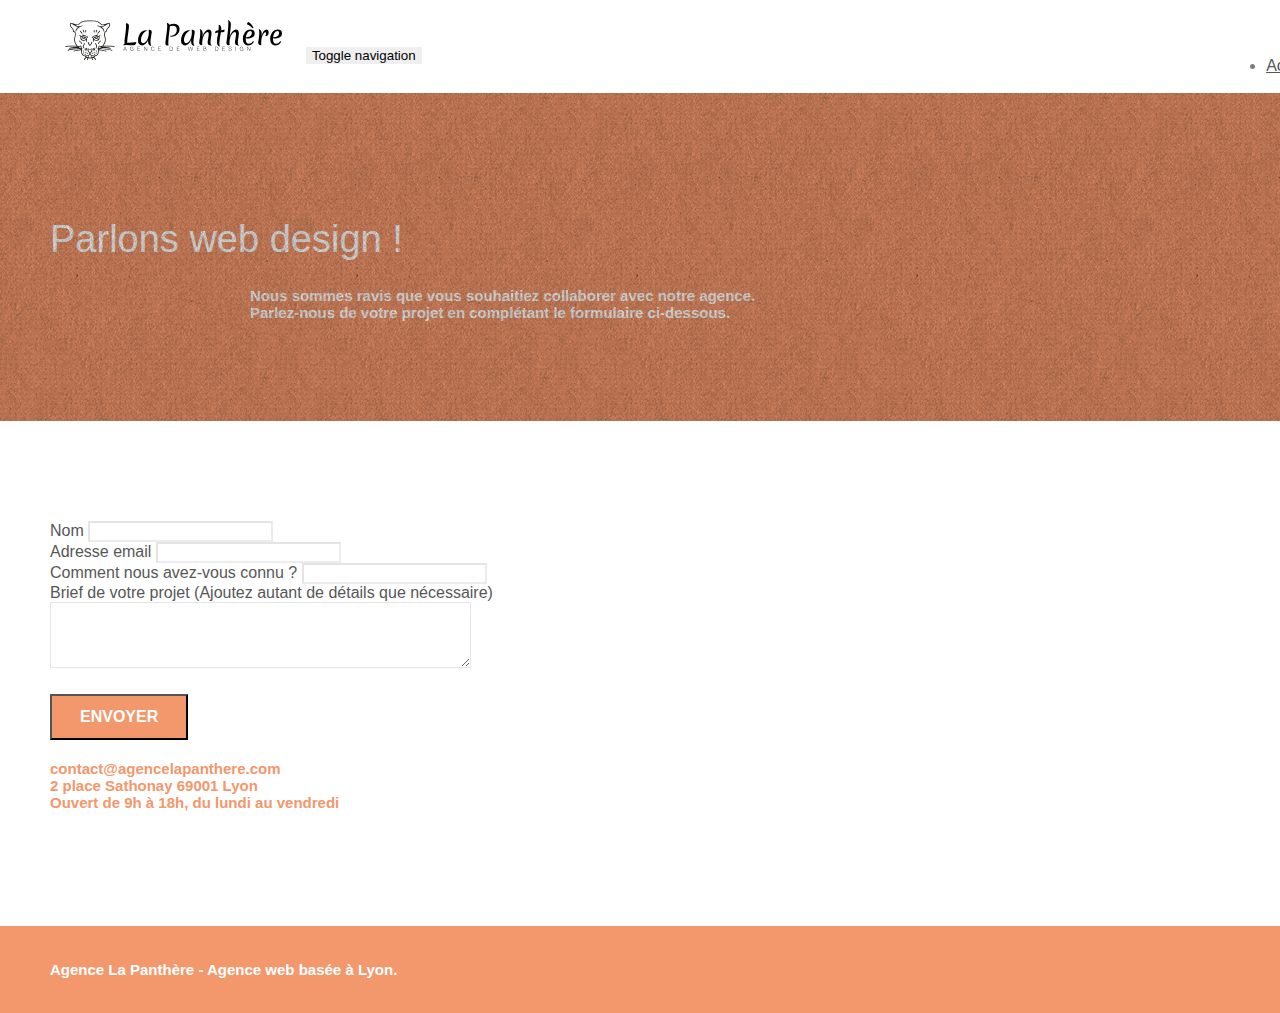
==== contact.html @ a103fcf6 "Maj 30/10/2022" ====
<!doctype html>
<html lang="Default">
<head>
    <meta charset="utf-8">
    <meta name="keywords" content="">
    <meta name="description" content="">
    <meta name="viewport" content="width=device-width, initial-scale=1.0, viewport-fit=cover">
    <link rel="shortcut icon" type="image/png" href="favicon.jpg">
    
	<link rel="stylesheet" type="text/css" href="./css/bootstrap.min.css">
	<link rel="stylesheet" type="text/css" href="style.css">
	<link rel="stylesheet" type="text/css" href="./css/font-awesome.min.css">
	<link rel="stylesheet" type="text/css" href="./css/et-line.min.css">
	
    
	<script src="./js/jquery-2.1.0.min.js"></script>
	<script src="./js/bootstrap.min.js"></script>
	<script src="./js/blocs.min.js"></script>
	<script src="./js/jqBootstrapValidation.js"></script>
	<script src="./js/formHandler.js"></script>
    <title>page2</title>

    
<!-- Analytics -->
 
<!-- Analytics END -->
    
</head>
<body>
<!-- Principal conteneur -->
<div class="page-container">
    
<!-- bloc-0 -->
<div class="bloc bgc-white l-bloc " id="bloc-0">
	<div class="container bloc-sm">
		<nav class="navbar row">
			<div class="navbar-header">
				<a class="navbar-brand" href="Panthere-web-design.html"><img src="img/agence-la-panthere-monochrome.svg" alt="atlanta web design logo" height="40" /></a>
				<button id="nav-toggle" type="button" class="ui-navbar-toggle navbar-toggle" data-toggle="collapse" data-target=".navbar-1">
					<span class="sr-only">Toggle navigation</span><span class="icon-bar"></span><span class="icon-bar"></span><span class="icon-bar"></span>
				</button>
			</div>
			<div class="collapse navbar-collapse navbar-1 special-dropdown-nav">
				<ul class="site-navigation nav navbar-nav">
					<li>
						<a href="Panthere-web-design.html">Accueil</a>
					</li>
					<li>
					</li>
					<li>
						<a href="page2.html">page2 &gt;</a>
					</li>
				</ul>
			</div>
		</nav>
	</div>
</div>
<!-- bloc-0 END -->

<!-- bloc-6 -->
<div class="bloc bg-dots-bg bg-repeat bgc-atomic-tangerine d-bloc bloc-bg-texture texture-paper" id="bloc-6">
	<div class="container bloc-lg">
		<div class="row">
			<div class="col-sm-12">
				<h1 class="text-center hero-bloc-text tc-white">
					Parlons web design !
				</h1>
				<p class="text-center mg-lg tc-white tight-width-whitespace">
					Nous sommes ravis que vous souhaitiez collaborer avec notre agence.<br>
					Parlez-nous de votre projet en complétant le formulaire ci-dessous.
				</p>
			</div>
		</div>
	</div>
</div>
<!-- bloc-6 END -->

<!-- bloc-7 -->
<div class="bloc bgc-white l-bloc" id="bloc-7">
	<div class="container bloc-lg">
		<div class="row">
			<div class="col-sm-6">
				<form id="form_1" novalidate success-msg="Your message has been sent." fail-msg="Sorry it seems that our mail server is not responding, Sorry for the inconvenience!">
					<div class="form-group">
						<label>
							Nom
						</label>
						<input id="name" class="form-control" required />
					</div>
					<div class="form-group">
						<label>
							Adresse email
						</label>
						<input id="email" class="form-control" type="email" required />
					</div>
					<div class="form-group">
						<label>
							Comment nous avez-vous connu ?
						</label>
						<input class="form-control" type="email" required id="input_504" />
					</div>
					<div class="form-group">
						<label>
							Brief de votre projet (Ajoutez autant de détails que nécessaire)<br>
						</label><textarea id="message" class="form-control" rows="4" cols="50" required></textarea>
					</div> 
					<button class="bloc-button btn btn-lg btn-block cta-hero btn-atomic-tangerine" type="submit">
						Envoyer
					</button>
				</form>
			</div>
			<div class="col-sm-6">
				<p>
					contact@agencelapanthere.com<br>2 place Sathonay 69001 Lyon<br>Ouvert de 9h à 18h, du lundi au vendredi<br>
				</p>
			</div>
		</div>
	</div>
</div>
<!-- bloc-7 END -->

<!-- ScrollToTop Button -->
<a class="bloc-button btn btn-d scrollToTop" onclick="scrollToTarget('1')"><span class="fa fa-chevron-up"></span></a>
<!-- ScrollToTop Button END-->


<!-- Footer - bloc-8 -->
<div class="bloc bgc-atomic-tangerine d-bloc" id="bloc-8">
	<div class="container bloc-sm">
		<div class="row">
			<div class="col-sm-12">
				<p class="text-center white">
					Agence La Panthère - Agence web basée à Lyon.<br>
				</p>
				<div class="row row-no-gutters social">
					<div class="col-sm-3">
						<div class="text-center">
							<a class="social" href="Panthere-web-design.html"><span class="fa fa-twitter icon-md"></span></a>
						</div>
					</div>
					<div class="col-sm-3">
						<div class="text-center">
							<a class="social" href="Panthere-web-design.html"><span class="fa fa-facebook icon-md"></span></a>
						</div>
					</div>
					<div class="col-sm-3">
						<div class="text-center">
							<a class="social" href="Panthere-web-design.html"><span class="fa fa-dribbble icon-md"></span></a>
						</div>
					</div>
					<div class="col-sm-3">
						<div class="text-center">
							<a class="social" href="Panthere-web-design.html"><span class="fa fa-instagram icon-md"></span></a>
						</div>
					</div>
				</div>
			</div>
		</div>
	</div>
</div>
<!-- Footer - bloc-8 END -->

</div>
<!-- Principal conteneur END -->
    

</body>
</html>
---- style.css ----
body {
    margin: 0;
    padding: 0;
    background: #FFF;
    overflow-x: hidden;
    -webkit-font-smoothing: antialiased;
    -moz-osx-font-smoothing: grayscale;
}

a,
button {
    transition: all .3s ease-in-out;
    outline: none!important;
}

a:hover {
    text-decoration: none;
    cursor: pointer;
}

#page-loading-blocs-notifaction {
    position: fixed;
    top: 0;
    bottom: 0;
    width: 100%;
    z-index: 100000;
    background: #FFFFFF url("img/pageload-spinner.gif") no-repeat center center;
}

.bloc {
    width: 100%;
    clear: both;
    background: 50% 50% no-repeat;
    padding: 0 50px;
    -webkit-background-size: cover;
    -moz-background-size: cover;
    -o-background-size: cover;
    background-size: cover;
    position: relative;
}

.bloc .container {
    padding-left: 0;
    padding-right: 0;
}

.bloc-lg {
    padding: 100px 50px;
}

.bloc-md {
    padding: 50px;
}

.bloc-sm {
    padding: 20px 50px;
}

.bg-center,
.bg-l-edge,
.bg-r-edge,
.bg-t-edge,
.bg-b-edge,
.bg-tl-edge,
.bg-bl-edge,
.bg-tr-edge,
.bg-br-edge,
.bg-repeat {
    -webkit-background-size: auto!important;
    -moz-background-size: auto!important;
    -o-background-size: auto!important;
    background-size: auto!important;
}

.bg-repeat {
    background: repeat;
}

.bg-t-edge {
    background: top no-repeat;
}

.bloc-bg-texture::before {
    content: "";
    background-size: 2px 2px;
    position: absolute;
    top: 0;
    bottom: 0;
    left: 0;
    right: 0;
}

.texture-paper::before {
    background: url("img/texture-paper.png");
    background-size: 280px 280px;
}

.b-parallax {
    background-attachment: fixed;
}

.d-bloc {
    color: rgba(255, 255, 255, .7);
}

.d-bloc button:hover {
    color: rgba(255, 255, 255, .9);
}

.d-bloc .icon-round,
.d-bloc .icon-square,
.d-bloc .icon-rounded,
.d-bloc .icon-semi-rounded-a,
.d-bloc .icon-semi-rounded-b {
    border-color: rgba(255, 255, 255, .9);
}

.d-bloc .divider-h span {
    border-color: rgba(255, 255, 255, .2);
}

.d-bloc .a-btn,
.d-bloc .navbar a,
.d-bloc .navbar-brand,
.d-bloc a .icon-sm,
.d-bloc a .icon-md,
.d-bloc a .icon-lg,
.d-bloc a .icon-xl,
.d-bloc h1 a,
.d-bloc h2 a,
.d-bloc h3 a,
.d-bloc h4 a,
.d-bloc h5 a,
.d-bloc h6 a,
.d-bloc p a {
    color: rgba(255, 255, 255, .6);
}

.d-bloc .a-btn:hover,
.d-bloc .navbar a:hover,
.d-bloc .navbar-brand:hover,
.d-bloc a:hover .icon-sm,
.d-bloc a:hover .icon-md,
.d-bloc a:hover .icon-lg,
.d-bloc a:hover .icon-xl,
.d-bloc h1 a:hover,
.d-bloc h2 a:hover,
.d-bloc h3 a:hover,
.d-bloc h4 a:hover,
.d-bloc h5 a:hover,
.d-bloc h6 a:hover,
.d-bloc p a:hover {
    color: rgba(255, 255, 255, 1);
}

.d-bloc .navbar-toggle .icon-bar {
    background: rgba(255, 255, 255, 1);
}

.d-bloc .btn-wire,
.d-bloc .btn-wire:hover {
    color: rgba(255, 255, 255, 1);
    border-color: rgba(255, 255, 255, 1);
}

.d-bloc .panel {
    color: rgba(0, 0, 0, .5);
}

.d-bloc .panel button:hover {
    color: rgba(0, 0, 0, .7);
}

.d-bloc .panel icon {
    border-color: rgba(0, 0, 0, .7);
}

.d-bloc .panel .divider-h span {
    border-color: rgba(0, 0, 0, .1);
}

.d-bloc .panel .a-btn {
    color: rgba(0, 0, 0, .6);
}

.d-bloc .panel .a-btn:hover {
    color: rgba(0, 0, 0, 1);
}

.d-bloc .panel .btn-wire,
.d-bloc .panel .btn-wire:hover {
    color: rgba(0, 0, 0, .7);
    border-color: rgba(0, 0, 0, .3);
}

.d-bloc .panel,
.l-bloc {
    color: rgba(0, 0, 0, .5);
}

.d-bloc .panel button:hover,
.l-bloc button:hover {
    color: rgba(0, 0, 0, .7);
}

.l-bloc .icon-round,
.l-bloc .icon-square,
.l-bloc .icon-rounded,
.l-bloc .icon-semi-rounded-a,
.l-bloc .icon-semi-rounded-b {
    border-color: rgba(0, 0, 0, .7);
}

.d-bloc .panel .divider-h span,
.l-bloc .divider-h span {
    border-color: rgba(0, 0, 0, .1);
}

.d-bloc .panel .a-btn,
.l-bloc .a-btn,
.l-bloc .navbar a,
.l-bloc .navbar-brand,
.l-bloc a .icon-sm,
.l-bloc a .icon-md,
.l-bloc a .icon-lg,
.l-bloc a .icon-xl,
.l-bloc h1 a,
.l-bloc h2 a,
.l-bloc h3 a,
.l-bloc h4 a,
.l-bloc h5 a,
.l-bloc h6 a,
.l-bloc p a {
    color: rgba(0, 0, 0, .6);
}

.d-bloc .panel .a-btn:hover,
.l-bloc .a-btn:hover,
.l-bloc .navbar a:hover,
.l-bloc .navbar-brand:hover,
.l-bloc a:hover .icon-sm,
.l-bloc a:hover .icon-md,
.l-bloc a:hover .icon-lg,
.l-bloc a:hover .icon-xl,
.l-bloc h1 a:hover,
.l-bloc h2 a:hover,
.l-bloc h3 a:hover,
.l-bloc h4 a:hover,
.l-bloc h5 a:hover,
.l-bloc h6 a:hover,
.l-bloc p a:hover {
    color: rgba(0, 0, 0, 1);
}

.l-bloc .navbar-toggle .icon-bar {
    color: rgba(0, 0, 0, .6);
}

.d-bloc .panel .btn-wire,
.d-bloc .panel .btn-wire:hover,
.l-bloc .btn-wire,
.l-bloc .btn-wire:hover {
    color: rgba(0, 0, 0, .7);
    border-color: rgba(0, 0, 0, .3);
}

.voffset {
    margin-top: 30px;
}

.voffset-lg {
    margin-top: 80px;
}

.row-no-gutters {
    margin-right: 0;
    margin-left: 0;
}

.row.row-no-gutters > [class^="col-"],
.row.row-no-gutters > [class*=" col-"] {
    padding-right: 0;
    padding-left: 0;
}

#bloc-1-hero h1 {
    font-size: 32px;
}

.navbar {
    margin-bottom: 0;
    z-index: 1;
}

.navbar-brand {
    height: auto;
    padding: 3px 15px;
    font-size: 25px;
    font-weight: normal;
    font-weight: 600;
    line-height: 44px;
}

.navbar-brand img {
    max-height: 200px;
    margin: 0 5px 0 0;
    display: inline;
}

.navbar-brand img[src$=svg] {
    min-width: 100px;
}

.nav-center .navbar-brand img {
    margin: 0;
}

.navbar .nav {
    padding-top: 2px;
    margin-right: -16px;
    float: right;
    z-index: 1;
}

.nav > li {
    float: left;
    margin-top: 4px;
    font-size: 16px;
}

.navbar-nav .open .dropdown-menu > li > a {
    text-align: inherit;
}

.nav > li a:hover,
.nav > li a:focus {
    background: transparent;
}

.navbar-toggle {
    margin: 10px 10px 0 0;
    border: 0px;
}

.navbar-toggle:hover {
    background: transparent!important;
}

.navbar-toggle .icon-bar {
    background-color: rgba(0, 0, 0, .5);
    width: 26px;
}

.nav-invert .navbar .nav {
    float: left;
}

.nav-invert .navbar-header,
.nav-invert .navbar-brand {
    float: right;
    position: relative;
    z-index: 2;
}

@media (min-width: 768px) {
    .site-navigation {
        position: absolute;
        top: 50%;
        right: 20px;
        transform: translate(0, -50%);
        -webkit-transform: translateY(-50%);
    }
    .nav > li .dropdown-menu a,
    .nav > li .dropdown-menu a:hover {
        color: #484848;
    }
    .nav-invert .site-navigation {
        left: 0;
        right: 0;
    }
    .nav-center {
        text-align: center;
    }
    .nav-center .navbar-header {
        width: 100%;
    }
    .nav-center .navbar-header,
    .nav-center .navbar-brand,
    .nav-center .nav > li {
        float: none;
        display: inline-block;
    }
    .nav-center .site-navigation {
        position: relative;
        width: 100%;
        right: 0;
        margin-right: 0px;
        margin-top: 20px;
    }
    .nav-center.mini-nav .navbar-toggle {
        float: none;
        margin: 10px auto 0;
    }
}

.nav > li > .dropdown a {
    background: none!important;
    display: block;
    padding: 14px 15px;
}

nav .caret {
    margin: 0 5px;
}

.dropdown-menu .dropdown-menu {
    top: -8px;
    left: 100%;
}

.dropdown-menu .dropmenu-flow-right {
    top: 100%;
    left: 0;
    margin-left: -1px;
    border-top-left-radius: 0;
    border-top-right-radius: 0;
}

.dropdown-menu .dropdown span {
    border: 4px solid black;
    border-top-color: transparent;
    border-right-color: transparent;
    border-bottom-color: transparent;
    margin: 6px -5px 0 0!important;
    float: right;
}

.mg-md {
    margin-top: 10px;
    margin-bottom: 20px;
}

.mg-lg {
    margin-top: 10px;
    margin-bottom: 40px;
}

.btn {
    margin: 0 5px 5px 0;
}

.btn.pull-right {
    margin: 0 0 5px 5px;
}

.btn-d,
.btn-d:hover,
.btn-d:focus {
    color: #FFF;
    background: rgba(0, 0, 0, .3);
}

button {
    outline: none!important;
}

.btn-rd {
    border-radius: 40px;
}

.btn-clean {
    border: 1px solid rgba(0, 0, 0, .08);
    border-bottom-color: rgba(0, 0, 0, .1);
    text-shadow: 0 1px 0 rgba(0, 0, 1, .1);
    box-shadow: 0 1px 3px rgba(0, 0, 1, .25), inset 0 1px 0 0 rgba(255, 255, 255, .15);
}

.icon-md {
    font-size: 30px!important;
}

.icon-lg {
    font-size: 60px!important;
}

.sm-shadow {
    text-shadow: 0 1px 2px rgba(0, 0, 0, .3);
}

.panel-sq,
.panel-sq .panel-heading,
.panel-sq .panel-footer {
    border-radius: 0;
}

.panel-rd {
    border-radius: 30px;
}

.panel-rd .panel-heading {
    border-radius: 29px 29px 0 0;
}

.panel-rd .panel-footer {
    border-radius: 0 0 29px 29px;
}

.form-control {
    border-color: rgba(0, 0, 0, .1);
    box-shadow: none;
}

.scrollToTop {
    width: 40px;
    height: 40px;
    position: fixed;
    bottom: 20px;
    right: 20px;
    opacity: 0;
    z-index: 500;
    transition: all .3s ease-in-out;
}

.scrollToTop span {
    margin-top: 6px;
}

.showScrollTop {
    font-size: 14px;
    opacity: 1;
}

a[data-lightbox] {
    position: relative;
    display: block;
    text-align: center;
}

a[data-lightbox]:hover::before {
    content: "+";
    font-family: "HelveticaNeue-Light", "Helvetica Neue Light", "Helvetica Neue", Helvetica, Arial;
    font-size: 32px;
    width: 50px;
    height: 50px;
    margin-left: -25px;
    border-radius: 50%;
    background: rgba(0, 0, 0, .6);
    color: #FFF;
    font-weight: 100;
    z-index: 1;
    position: absolute;
    top: 50%;
    transform: translateY(-50%);
    -webkit-transform: translateY(-50%);
}

a[data-lightbox]:hover img {
    opacity: 0.6;
    -webkit-animation-fill-mode: none;
    animation-fill-mode: none;
}

#lightbox-modal {
    display: flex;
    align-items: center;
}

#lightbox-modal .modal-dialog {
    width: 90%;
    max-width: 900px;
    margin: 0 auto 0;
}

#lightbox-modal .modal-dialog img {
    max-height: 90vh;
    margin: 0 auto;
}

.lightbox-caption {
    padding: 20px;
    color: #FFF;
    background: rgba(0, 0, 0, .5);
    position: absolute;
    left: 15px;
    right: 15px;
    bottom: 5px;
}

.close-lightbox {
    color: #FFF;
    font-size: 30px;
    position: absolute;
    top: 20px;
    right: 20px;
    z-index: 20;
    background: rgba(0, 0, 0, .5);
    border: none;
    line-height: 30px;
    padding: 0 9px 5px;
    opacity: 0.3;
}

.close-lightbox:hover,
.next-lightbox:hover,
.prev-lightbox:hover {
    opacity: 1.0;
    color: #FFF;
}

.next-lightbox,
.prev-lightbox {
    font-size: 20px;
    color: rgba(255, 255, 255, .9);
    background: rgba(0, 0, 0, .5);
    transition: all .2s ease-in-out;
    position: absolute;
    top: 45%;
    z-index: 1;
    opacity: 0.4;
}

.next-lightbox {
    padding: 6px 8px 1px 13px;
    right: 25px;
}

.prev-lightbox {
    padding: 6px 13px 1px 10px;
    left: 25px;
}

.snapshot-lb .modal-body {
    padding-bottom: 45px;
}

.snapshot-lb .lightbox-caption {
    padding: 0;
    color: rgba(0, 0, 0, .5);
    background: none;
}

h1,
h2,
h3,
h4,
h5,
h6,
p,
label,
.btn,
a {
    font-family: "helvetica";
    font-weight: 400;
    color: #575757!important;
}

/***** Ajouté ******/

h2 {
   /* font-weight: bold !important;*/
}

.container {
    max-width: 1000px;
}

.hero-bloc-text {
    font-size: 38px;
}

.hero-bloc-text-sub {
    font-size: 36px;
}

.statement-bloc-text {
    line-height: 26px;
    font-style: italic;
    font-size: 20px;
    text-align: center;
    font-weight: lighter;
    max-width: 520px;
    margin: auto auto auto auto;
}

p {
    /*font-size: 11px;*/

    font-size: 15px;
    
    color:#F3976C!important;
    font-weight: bold!important;
}

.tight-width-whitespace {
    max-width: 600px;
    margin: auto auto auto auto;
}

.h1 {
    font-size: 20px;
    font-family: "Open Sans";
}

.cta-hero {
    margin-top: 22px;
    color: #FFFFFF!important;
    text-transform: uppercase;
    padding: 12px 28px 12px 28px;
    font-size: 16px;
    font-weight: 700;
}

.social {
    max-width: 400px;
    margin: auto auto auto auto;
}

h2 {
    font-size: 22px;
    line-height: 1.4em;
}

h3 {
    font-size: 15px;
    text-transform: uppercase;
    font-weight: 700;
    color: #333333!important;
}

.med-width-whitespace {
    max-width: 800px;
    margin: auto auto auto auto;
    box-shadow: 0px 0px 0px #000000;
}

h1 {
    color: #333333!important;
}

h4 {
    color: #333333!important;
}

.icons {
    margin-bottom: 14px;
    margin-top: 24px;
}

.white {
    color: #FFFFFF!important;
}

.portfolio-thumb {
    margin-bottom: 24px;
}

.portfolio-row {
    margin-bottom: 44px;
    margin-top: 50px;
}

.avatar {
    box-shadow: 0px 4px 9px rgba(0, 0, 0, 0.3);
}

.black-background {
    background-color: rgba(165, 147, 99, 0.7);
    padding: 40px 40px 40px 40px;
}

.bold-link {
    font-weight: 900;
    text-decoration: underline!important;
}

.bgc-white {
    background-color: #FFFFFF;
}

.bgc-dark-slate-blue {
    background-color: #364577;
}

.bgc-atomic-tangerine {
    background-color: #F3976C;
}

.tc-white {
    color:white !important;              /* #F3976C!important;*/
}

.btn-atomic-tangerine {
    background: #F3976C;
    color: #FFFFFF!important;
}

.btn-atomic-tangerine:hover {
    background: #c27956!important;
    color: #FFFFFF!important;
}

.ltc-white {
    color: #FFFFFF!important;
}

.ltc-white:hover {
    color: #cccccc!important;
}

.ltc-atomic-tangerine {
    color: #F3976C!important;
}

.ltc-atomic-tangerine:hover {
    color: #c27956!important;
}

.icon-dark-slate-blue {
    color: #364577!important;
    border-color: #364577!important;
}

.bg-dots-bg {
    background-image: url("img/dots-bg.png");
}

.bg-lines-h2-bg {
    background-image: url("img/lines-h2-bg.png");
}

.bg-banniere {
    background-image: url("img/agence-la-panthere.jpg");
}

.bg-presentation {
    background-image: url("img/image-de-presentation.bmp");
}

@media (max-width: 1024px) {
    .bloc {
        padding-left: 20px;
        padding-right: 20px;
    }
    .bloc.full-width-bloc,
    .bloc-tile-2.full-width-bloc .container,
    .bloc-tile-3.full-width-bloc .container,
    .bloc-tile-4.full-width-bloc .container {
        padding-left: 0;
        padding-right: 0;
    }
}

@media (max-width: 992px) and (min-width: 768px) {
    .navbar .nav {
        max-width: 80%
    }
    .nav-center.navbar .nav {
        max-width: 100%
    }
}

@media only screen and (min-device-width: 768px) and (max-device-width: 1024px) and (orientation: landscape) {
    .b-parallax {
        background-attachment: scroll;
    }
}

@media only screen and (min-device-width: 1024px) and (max-device-width: 1366px) and (-webkit-min-device-pixel-ratio: 1.5) {
    .b-parallax {
        background-attachment: scroll;
    }
}

@media (max-width: 991px) {
    .container {
        width: 100%;
    }
    .b-parallax {
        background-attachment: scroll;
    }
    .page-container,
    #hero-bloc {
        overflow-x: hidden;
        position: relative;
    }
    .bloc {
        padding-left: constant(safe-area-inset-left);
        padding-right: constant(safe-area-inset-right);
    }
    .bloc-group,
    .bloc-group .bloc {
        display: block;
        width: 100%;
    }
    .bloc-fill-screen .fill-bloc-top-edge,
    .bloc-fill-screen .fill-bloc-bottom-edge {
        padding: 0 20px;
        padding-left: constant(safe-area-inset-left);
        padding-right: constant(safe-area-inset-right);
    }
}

@media (max-width: 767px) {
    .page-container {
        overflow-x: hidden;
        position: relative;
    }
    h1,
    h2,
    h3,
    h4,
    h5,
    h6,
    p,
    #disqus_thread {
        padding-left: 10px!important;
        padding-right: 10px!important;
    }
    .b-parallax {
        background-attachment: scroll;
    }
    .navbar .nav {
        padding-top: 0;
        border-top: 1px solid rgba(0, 0, 0, .2);
        float: none!important;
    }
    .navbar.row {
        margin-left: 0;
        margin-right: 0;
    }
    .site-navigation {
        position: inherit;
        transform: none;
        -webkit-transform: none;
        -ms-transform: none;
    }
    .nav > li {
        margin-top: 0;
        border-bottom: 1px solid rgba(0, 0, 0, .1);
        background: rgba(0, 0, 0, .05);
        text-align: left;
        padding-left: 15px;
        width: 100%;
    }
    .nav > li:hover {
        background: rgba(0, 0, 0, .08);
    }
    .dropdown .dropdown a .caret {
        float: none;
        margin: 5px 0 0 10px!important;
        border: 4px solid black;
        border-bottom-color: transparent;
        border-right-color: transparent;
        border-left-color: transparent;
    }
    #hero-bloc .navbar .nav {
        background: rgba(0, 0, 0, .8);
    }
    #hero-bloc .navbar .nav a {
        color: rgba(255, 255, 255, .6);
    }
    .hero {
        padding: 50px 0;
    }
    .hero-nav {
        left: -1px;
        right: -1px;
    }
    .navbar-collapse {
        padding: 0;
        overflow-x: hidden;
        -webkit-box-shadow: none;
        box-shadow: none;
    }
    .navbar-brand img {
        max-height: 40px;
        width: auto;
    }
    .nav-invert .navbar-header {
        float: none;
        width: 100%;
    }
    .nav-invert .navbar-toggle {
        float: left;
        margin-left: 10px;
    }
    .bloc {
        padding-left: 0;
        padding-right: 0;
    }
    .bloc-xxl,
    .bloc-xl,
    .bloc-lg {
        padding: 40px 0;
    }
    .bloc-sm,
    .bloc-md {
        padding-left: 0;
        padding-right: 0;
    }
    .bloc-tile-2 .container,
    .bloc-tile-3 .container,
    .bloc-tile-4 .container,
    .bloc-fill-screen .fill-bloc-top-edge,
    .bloc-fill-screen .fill-bloc-bottom-edge {
        padding-left: 0;
        padding-right: 0;
    }
    .a-block {
        padding: 0 10px;
    }
    .btn-dwn {
        display: none;
    }
    .voffset {
        margin-top: 5px;
    }
    .voffset-md {
        margin-top: 20px;
    }
    .voffset-lg {
        margin-top: 30px;
    }
    form {
        padding: 5px;
    }
    .close-lightbox {
        display: inline-block;
    }
    .blocsapp-device-iphone5 {
        background-size: 216px 425px;
        padding-top: 60px;
        width: 216px;
        height: 425px;
    }
    .blocsapp-device-iphone5 img {
        width: 180px;
        height: 320px;
    }
}

@media (max-width: 400px) {
    .bloc {
        padding-left: 0;
        padding-right: 0;
    }
}

@media (max-width: 767px) {
    .bloc-mob-center-text {
        text-align: center;
    }
}
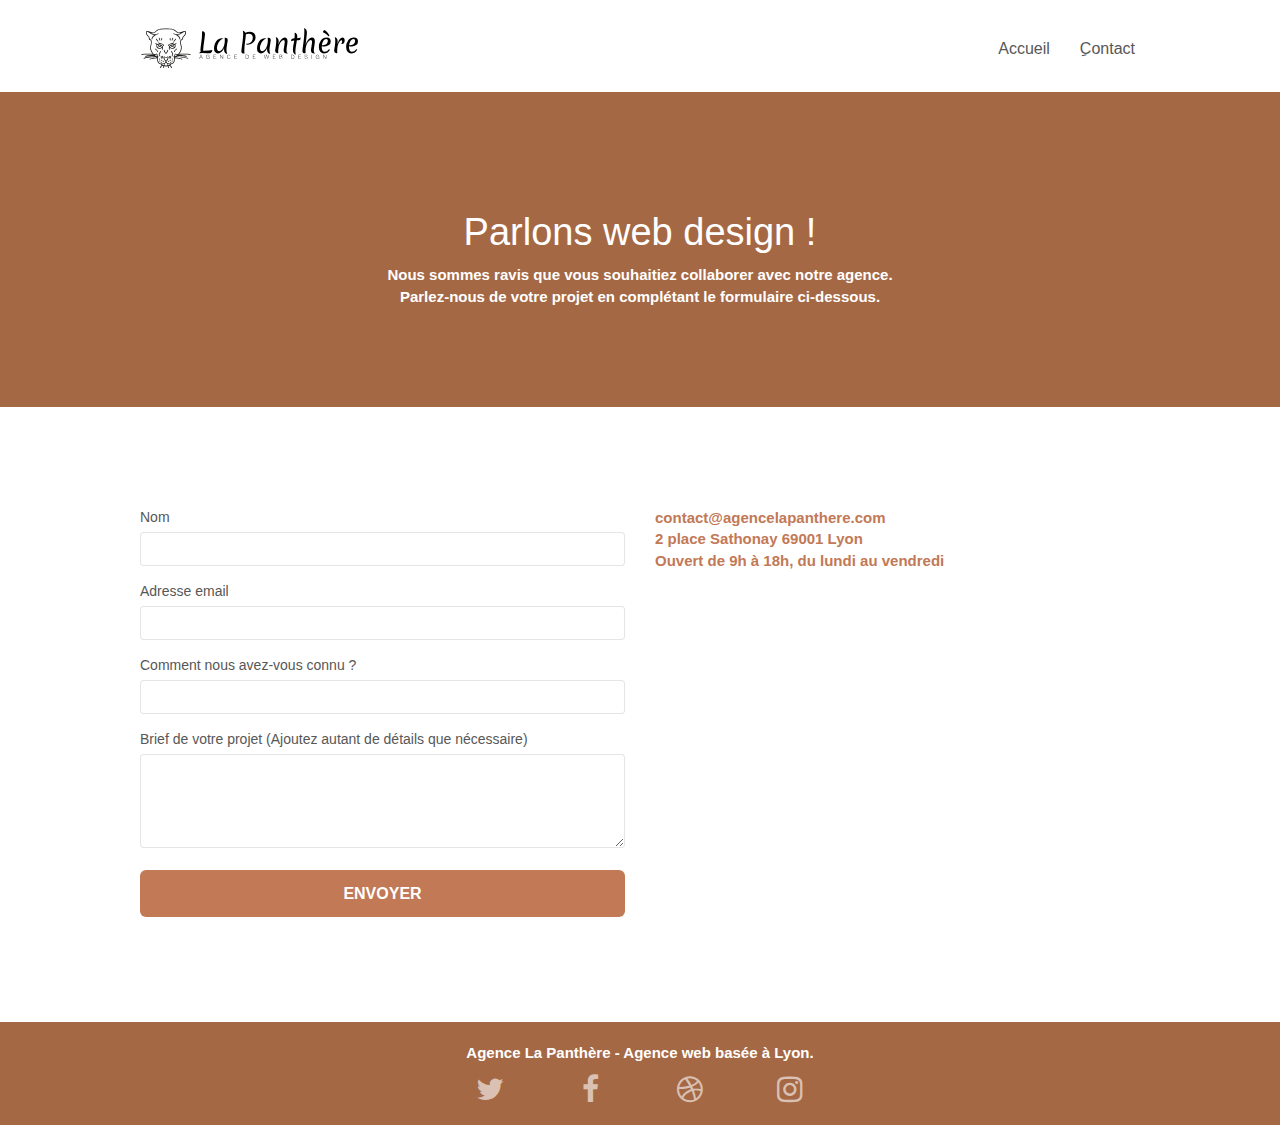
==== commit 26f5ac3d: "Correction Contraste + page Contact" ====
--- a/contact.html
+++ b/contact.html
@@ -1,24 +1,47 @@
 <!doctype html>
-<html lang="Default">
+<html lang="fr">
 <head>
     <meta charset="utf-8">
     <meta name="keywords" content="">
-    <meta name="description" content="">
+    <meta name="description" content="Contact agence Panthére lyon, webdesign">
     <meta name="viewport" content="width=device-width, initial-scale=1.0, viewport-fit=cover">
-    <link rel="shortcut icon" type="image/png" href="favicon.jpg">
     
+	<link rel="shortcut icon" type="image/png" href="favicon.jpg">
+    <!--
+		Erreur noms de fichiers
 	<link rel="stylesheet" type="text/css" href="./css/bootstrap.min.css">
 	<link rel="stylesheet" type="text/css" href="style.css">
 	<link rel="stylesheet" type="text/css" href="./css/font-awesome.min.css">
 	<link rel="stylesheet" type="text/css" href="./css/et-line.min.css">
+
+	-->
+
+	<link rel="stylesheet" type="text/css" href="./css/bootstrap.css">
+	<link rel="stylesheet" type="text/css" href="style.css">
+	<link rel="stylesheet" type="text/css" href="./css/font-awesome.css">
+	<link rel="stylesheet" type="text/css" href="./css/et-line.css">
+	
 	
     
-	<script src="./js/jquery-2.1.0.min.js"></script>
-	<script src="./js/bootstrap.min.js"></script>
-	<script src="./js/blocs.min.js"></script>
-	<script src="./js/jqBootstrapValidation.js"></script>
-	<script src="./js/formHandler.js"></script>
-    <title>page2</title>
+   <!--	<script src="./js/jquery-2.1.0.min.js"></script>-->
+
+   <!--<script src="./js/bootstrap.min.js"></script>-->
+	
+   <!--  <script src="./js/blocs.min.js"></script>-->
+
+	<noscript async src="./js/jqBootstrapValidation.js"></noscript>
+	<npscript async src="./js/formHandler.js"></npscript>
+
+	<noscript async src="./js/jquery-2.1.0.js"></noscript>
+
+	<noscript async src="./js/bootstrap.js"></noscript>
+	<noscript async src="./js/blocs.js"></noscript>
+	
+	<!--<noscript async src="./js/jquery.touchSwipe.js" defer></noscript>-->
+
+	<noscript async src="./js/gmaps.js"></noscript>
+    
+	<title>Contact</title>
 
     
 <!-- Analytics -->
@@ -35,20 +58,28 @@
 	<div class="container bloc-sm">
 		<nav class="navbar row">
 			<div class="navbar-header">
-				<a class="navbar-brand" href="Panthere-web-design.html"><img src="img/agence-la-panthere-monochrome.svg" alt="atlanta web design logo" height="40" /></a>
-				<button id="nav-toggle" type="button" class="ui-navbar-toggle navbar-toggle" data-toggle="collapse" data-target=".navbar-1">
-					<span class="sr-only">Toggle navigation</span><span class="icon-bar"></span><span class="icon-bar"></span><span class="icon-bar"></span>
+				<a class="navbar-brand" href="index.html">
+					<img src="img/agence-la-panthere-monochrome.svg" 
+					alt="atlanta web design logo" height="40" /></a>
+				
+				<button id="nav-toggle" type="button" 
+				 class="ui-navbar-toggle navbar-toggle" 
+				 data-toggle="collapse" data-target=".navbar-1">
+					<span class="sr-only">Toggle navigation</span>
+					<span class="icon-bar"></span>
+					<span class="icon-bar"></span>
+					<span class="icon-bar"></span>
 				</button>
+			
 			</div>
 			<div class="collapse navbar-collapse navbar-1 special-dropdown-nav">
 				<ul class="site-navigation nav navbar-nav">
 					<li>
-						<a href="Panthere-web-design.html">Accueil</a>
+						<a href="index.html">Accueil</a>
 					</li>
+					
 					<li>
-					</li>
-					<li>
-						<a href="page2.html">page2 &gt;</a>
+						<a href="contact.html">ِContact</a>
 					</li>
 				</ul>
 			</div>
@@ -135,22 +166,22 @@
 				<div class="row row-no-gutters social">
 					<div class="col-sm-3">
 						<div class="text-center">
-							<a class="social" href="Panthere-web-design.html"><span class="fa fa-twitter icon-md"></span></a>
+							<a class="social" href="index.html"><span class="fa fa-twitter icon-md"></span></a>
 						</div>
 					</div>
 					<div class="col-sm-3">
 						<div class="text-center">
-							<a class="social" href="Panthere-web-design.html"><span class="fa fa-facebook icon-md"></span></a>
+							<a class="social" href="index.html"><span class="fa fa-facebook icon-md"></span></a>
 						</div>
 					</div>
 					<div class="col-sm-3">
 						<div class="text-center">
-							<a class="social" href="Panthere-web-design.html"><span class="fa fa-dribbble icon-md"></span></a>
+							<a class="social" href="index.html"><span class="fa fa-dribbble icon-md"></span></a>
 						</div>
 					</div>
 					<div class="col-sm-3">
 						<div class="text-center">
-							<a class="social" href="Panthere-web-design.html"><span class="fa fa-instagram icon-md"></span></a>
+							<a class="social" href="index.html"><span class="fa fa-instagram icon-md"></span></a>
 						</div>
 					</div>
 				</div>
--- a/style.css
+++ b/style.css
@@ -91,7 +91,7 @@
 }
 
 .texture-paper::before {
-    background: url("img/texture-paper.png");
+   /* background: url("img/texture-paper.png");*/
     background-size: 280px 280px;
 }
 
@@ -366,7 +366,7 @@
     .site-navigation {
         position: absolute;
         top: 50%;
-        right: 20px;
+        right:20px;
         transform: translate(0, -50%);
         -webkit-transform: translateY(-50%);
     }
@@ -438,6 +438,8 @@
 .mg-md {
     margin-top: 10px;
     margin-bottom: 20px;
+    color: white!important;
+    
 }
 
 .mg-lg {
@@ -687,7 +689,8 @@
 
     font-size: 15px;
     
-    color:#F3976C!important;
+   /* color:#F3976C!important;*/
+    color :#c27956!important;
     font-weight: bold!important;
 }
 
@@ -764,7 +767,8 @@
 }
 
 .black-background {
-    background-color: rgba(165, 147, 99, 0.7);
+   /* background-color: rgba(165, 147, 99, 0.7);*/
+   background-color: #9A6F1E;
     padding: 40px 40px 40px 40px;
 }
 
@@ -782,15 +786,17 @@
 }
 
 .bgc-atomic-tangerine {
-    background-color: #F3976C;
+    background-color:#A56845;   /* #F3976C;*/
 }
 
 .tc-white {
-    color:white !important;              /* #F3976C!important;*/
+    color:white !important; 
+   /* color : black !important;          /* #F3976C!important;*/
 }
 
 .btn-atomic-tangerine {
-    background: #F3976C;
+    background: #c27956;          /* #F3976C;*/
+
     color: #FFFFFF!important;
 }
 
@@ -821,7 +827,7 @@
 }
 
 .bg-dots-bg {
-    background-image: url("img/dots-bg.png");
+   /* background-image: url("img/dots-bg.png");*/
 }
 
 .bg-lines-h2-bg {
@@ -833,7 +839,7 @@
 }
 
 .bg-presentation {
-    background-image: url("img/image-de-presentation.bmp");
+    background-image: url("img/image-de-presentation.webp");
 }
 
 @media (max-width: 1024px) {
--- a/style.css
+++ b/style.css
@@ -91,7 +91,7 @@
 }
 
 .texture-paper::before {
-    background: url("img/texture-paper.png");
+   /* background: url("img/texture-paper.png");*/
     background-size: 280px 280px;
 }
 
@@ -366,7 +366,7 @@
     .site-navigation {
         position: absolute;
         top: 50%;
-        right: 20px;
+        right:20px;
         transform: translate(0, -50%);
         -webkit-transform: translateY(-50%);
     }
@@ -438,6 +438,8 @@
 .mg-md {
     margin-top: 10px;
     margin-bottom: 20px;
+    color: white!important;
+    
 }
 
 .mg-lg {
@@ -687,7 +689,8 @@
 
     font-size: 15px;
     
-    color:#F3976C!important;
+   /* color:#F3976C!important;*/
+    color :#c27956!important;
     font-weight: bold!important;
 }
 
@@ -764,7 +767,8 @@
 }
 
 .black-background {
-    background-color: rgba(165, 147, 99, 0.7);
+   /* background-color: rgba(165, 147, 99, 0.7);*/
+   background-color: #9A6F1E;
     padding: 40px 40px 40px 40px;
 }
 
@@ -782,15 +786,17 @@
 }
 
 .bgc-atomic-tangerine {
-    background-color: #F3976C;
+    background-color:#A56845;   /* #F3976C;*/
 }
 
 .tc-white {
-    color:white !important;              /* #F3976C!important;*/
+    color:white !important; 
+   /* color : black !important;          /* #F3976C!important;*/
 }
 
 .btn-atomic-tangerine {
-    background: #F3976C;
+    background: #c27956;          /* #F3976C;*/
+
     color: #FFFFFF!important;
 }
 
@@ -821,7 +827,7 @@
 }
 
 .bg-dots-bg {
-    background-image: url("img/dots-bg.png");
+   /* background-image: url("img/dots-bg.png");*/
 }
 
 .bg-lines-h2-bg {
@@ -833,7 +839,7 @@
 }
 
 .bg-presentation {
-    background-image: url("img/image-de-presentation.bmp");
+    background-image: url("img/image-de-presentation.webp");
 }
 
 @media (max-width: 1024px) {
--- a/css/et-line.css
+++ b/css/et-line.css
@@ -0,0 +1,519 @@
+@font-face {
+    font-family: et-line;
+    src: url(../fonts/et-line.eot);
+    src: url(../fonts/et-line.eot?#iefix) format('embedded-opentype'), url(../fonts/et-line.woff) format('woff'), url(../fonts/et-line.ttf) format('truetype'), url(../fonts/et-line.svg#et-line) format('svg');
+    font-weight: 400;
+    font-style: normal
+}
+
+.et-icon-adjustments,
+.et-icon-alarmclock,
+.et-icon-anchor,
+.et-icon-aperture,
+.et-icon-attachment,
+.et-icon-bargraph,
+.et-icon-basket,
+.et-icon-beaker,
+.et-icon-bike,
+.et-icon-book-open,
+.et-icon-briefcase,
+.et-icon-browser,
+.et-icon-calendar,
+.et-icon-camera,
+.et-icon-caution,
+.et-icon-chat,
+.et-icon-circle-compass,
+.et-icon-clipboard,
+.et-icon-clock,
+.et-icon-cloud,
+.et-icon-compass,
+.et-icon-desktop,
+.et-icon-dial,
+.et-icon-document,
+.et-icon-documents,
+.et-icon-download,
+.et-icon-dribbble,
+.et-icon-edit,
+.et-icon-envelope,
+.et-icon-expand,
+.et-icon-facebook,
+.et-icon-flag,
+.et-icon-focus,
+.et-icon-gears,
+.et-icon-genius,
+.et-icon-gift,
+.et-icon-global,
+.et-icon-globe,
+.et-icon-googleplus,
+.et-icon-grid,
+.et-icon-happy,
+.et-icon-hazardous,
+.et-icon-heart,
+.et-icon-hotairballoon,
+.et-icon-hourglass,
+.et-icon-key,
+.et-icon-laptop,
+.et-icon-layers,
+.et-icon-lifesaver,
+.et-icon-lightbulb,
+.et-icon-linegraph,
+.et-icon-linkedin,
+.et-icon-lock,
+.et-icon-magnifying-glass,
+.et-icon-map,
+.et-icon-map-pin,
+.et-icon-megaphone,
+.et-icon-mic,
+.et-icon-mobile,
+.et-icon-newspaper,
+.et-icon-notebook,
+.et-icon-paintbrush,
+.et-icon-paperclip,
+.et-icon-pencil,
+.et-icon-phone,
+.et-icon-picture,
+.et-icon-pictures,
+.et-icon-piechart,
+.et-icon-presentation,
+.et-icon-pricetags,
+.et-icon-printer,
+.et-icon-profile-female,
+.et-icon-profile-male,
+.et-icon-puzzle,
+.et-icon-quote,
+.et-icon-recycle,
+.et-icon-refresh,
+.et-icon-ribbon,
+.et-icon-rss,
+.et-icon-sad,
+.et-icon-scissors,
+.et-icon-scope,
+.et-icon-search,
+.et-icon-shield,
+.et-icon-speedometer,
+.et-icon-strategy,
+.et-icon-streetsign,
+.et-icon-tablet,
+.et-icon-target,
+.et-icon-telescope,
+.et-icon-toolbox,
+.et-icon-tools,
+.et-icon-tools-2,
+.et-icon-trophy,
+.et-icon-tumblr,
+.et-icon-twitter,
+.et-icon-upload,
+.et-icon-video,
+.et-icon-wallet,
+.et-icon-wine {
+    font-family: et-line;
+    speak: none;
+    font-style: normal;
+    font-weight: 400;
+    font-variant: normal;
+    text-transform: none;
+    line-height: 1;
+    -webkit-font-smoothing: antialiased;
+    -moz-osx-font-smoothing: grayscale;
+    display: inline-block
+}
+
+.et-icon-mobile:before {
+    content: "\e000"
+}
+
+.et-icon-laptop:before {
+    content: "\e001"
+}
+
+.et-icon-desktop:before {
+    content: "\e002"
+}
+
+.et-icon-tablet:before {
+    content: "\e003"
+}
+
+.et-icon-phone:before {
+    content: "\e004"
+}
+
+.et-icon-document:before {
+    content: "\e005"
+}
+
+.et-icon-documents:before {
+    content: "\e006"
+}
+
+.et-icon-search:before {
+    content: "\e007"
+}
+
+.et-icon-clipboard:before {
+    content: "\e008"
+}
+
+.et-icon-newspaper:before {
+    content: "\e009"
+}
+
+.et-icon-notebook:before {
+    content: "\e00a"
+}
+
+.et-icon-book-open:before {
+    content: "\e00b"
+}
+
+.et-icon-browser:before {
+    content: "\e00c"
+}
+
+.et-icon-calendar:before {
+    content: "\e00d"
+}
+
+.et-icon-presentation:before {
+    content: "\e00e"
+}
+
+.et-icon-picture:before {
+    content: "\e00f"
+}
+
+.et-icon-pictures:before {
+    content: "\e010"
+}
+
+.et-icon-video:before {
+    content: "\e011"
+}
+
+.et-icon-camera:before {
+    content: "\e012"
+}
+
+.et-icon-printer:before {
+    content: "\e013"
+}
+
+.et-icon-toolbox:before {
+    content: "\e014"
+}
+
+.et-icon-briefcase:before {
+    content: "\e015"
+}
+
+.et-icon-wallet:before {
+    content: "\e016"
+}
+
+.et-icon-gift:before {
+    content: "\e017"
+}
+
+.et-icon-bargraph:before {
+    content: "\e018"
+}
+
+.et-icon-grid:before {
+    content: "\e019"
+}
+
+.et-icon-expand:before {
+    content: "\e01a"
+}
+
+.et-icon-focus:before {
+    content: "\e01b"
+}
+
+.et-icon-edit:before {
+    content: "\e01c"
+}
+
+.et-icon-adjustments:before {
+    content: "\e01d"
+}
+
+.et-icon-ribbon:before {
+    content: "\e01e"
+}
+
+.et-icon-hourglass:before {
+    content: "\e01f"
+}
+
+.et-icon-lock:before {
+    content: "\e020"
+}
+
+.et-icon-megaphone:before {
+    content: "\e021"
+}
+
+.et-icon-shield:before {
+    content: "\e022"
+}
+
+.et-icon-trophy:before {
+    content: "\e023"
+}
+
+.et-icon-flag:before {
+    content: "\e024"
+}
+
+.et-icon-map:before {
+    content: "\e025"
+}
+
+.et-icon-puzzle:before {
+    content: "\e026"
+}
+
+.et-icon-basket:before {
+    content: "\e027"
+}
+
+.et-icon-envelope:before {
+    content: "\e028"
+}
+
+.et-icon-streetsign:before {
+    content: "\e029"
+}
+
+.et-icon-telescope:before {
+    content: "\e02a"
+}
+
+.et-icon-gears:before {
+    content: "\e02b"
+}
+
+.et-icon-key:before {
+    content: "\e02c"
+}
+
+.et-icon-paperclip:before {
+    content: "\e02d"
+}
+
+.et-icon-attachment:before {
+    content: "\e02e"
+}
+
+.et-icon-pricetags:before {
+    content: "\e02f"
+}
+
+.et-icon-lightbulb:before {
+    content: "\e030"
+}
+
+.et-icon-layers:before {
+    content: "\e031"
+}
+
+.et-icon-pencil:before {
+    content: "\e032"
+}
+
+.et-icon-tools:before {
+    content: "\e033"
+}
+
+.et-icon-tools-2:before {
+    content: "\e034"
+}
+
+.et-icon-scissors:before {
+    content: "\e035"
+}
+
+.et-icon-paintbrush:before {
+    content: "\e036"
+}
+
+.et-icon-magnifying-glass:before {
+    content: "\e037"
+}
+
+.et-icon-circle-compass:before {
+    content: "\e038"
+}
+
+.et-icon-linegraph:before {
+    content: "\e039"
+}
+
+.et-icon-mic:before {
+    content: "\e03a"
+}
+
+.et-icon-strategy:before {
+    content: "\e03b"
+}
+
+.et-icon-beaker:before {
+    content: "\e03c"
+}
+
+.et-icon-caution:before {
+    content: "\e03d"
+}
+
+.et-icon-recycle:before {
+    content: "\e03e"
+}
+
+.et-icon-anchor:before {
+    content: "\e03f"
+}
+
+.et-icon-profile-male:before {
+    content: "\e040"
+}
+
+.et-icon-profile-female:before {
+    content: "\e041"
+}
+
+.et-icon-bike:before {
+    content: "\e042"
+}
+
+.et-icon-wine:before {
+    content: "\e043"
+}
+
+.et-icon-hotairballoon:before {
+    content: "\e044"
+}
+
+.et-icon-globe:before {
+    content: "\e045"
+}
+
+.et-icon-genius:before {
+    content: "\e046"
+}
+
+.et-icon-map-pin:before {
+    content: "\e047"
+}
+
+.et-icon-dial:before {
+    content: "\e048"
+}
+
+.et-icon-chat:before {
+    content: "\e049"
+}
+
+.et-icon-heart:before {
+    content: "\e04a"
+}
+
+.et-icon-cloud:before {
+    content: "\e04b"
+}
+
+.et-icon-upload:before {
+    content: "\e04c"
+}
+
+.et-icon-download:before {
+    content: "\e04d"
+}
+
+.et-icon-target:before {
+    content: "\e04e"
+}
+
+.et-icon-hazardous:before {
+    content: "\e04f"
+}
+
+.et-icon-piechart:before {
+    content: "\e050"
+}
+
+.et-icon-speedometer:before {
+    content: "\e051"
+}
+
+.et-icon-global:before {
+    content: "\e052"
+}
+
+.et-icon-compass:before {
+    content: "\e053"
+}
+
+.et-icon-lifesaver:before {
+    content: "\e054"
+}
+
+.et-icon-clock:before {
+    content: "\e055"
+}
+
+.et-icon-aperture:before {
+    content: "\e056"
+}
+
+.et-icon-quote:before {
+    content: "\e057"
+}
+
+.et-icon-scope:before {
+    content: "\e058"
+}
+
+.et-icon-alarmclock:before {
+    content: "\e059"
+}
+
+.et-icon-refresh:before {
+    content: "\e05a"
+}
+
+.et-icon-happy:before {
+    content: "\e05b"
+}
+
+.et-icon-sad:before {
+    content: "\e05c"
+}
+
+.et-icon-facebook:before {
+    content: "\e05d"
+}
+
+.et-icon-twitter:before {
+    content: "\e05e"
+}
+
+.et-icon-googleplus:before {
+    content: "\e05f"
+}
+
+.et-icon-rss:before {
+    content: "\e060"
+}
+
+.et-icon-tumblr:before {
+    content: "\e061"
+}
+
+.et-icon-linkedin:before {
+    content: "\e062"
+}
+
+.et-icon-dribbble:before {
+    content: "\e063"
+}